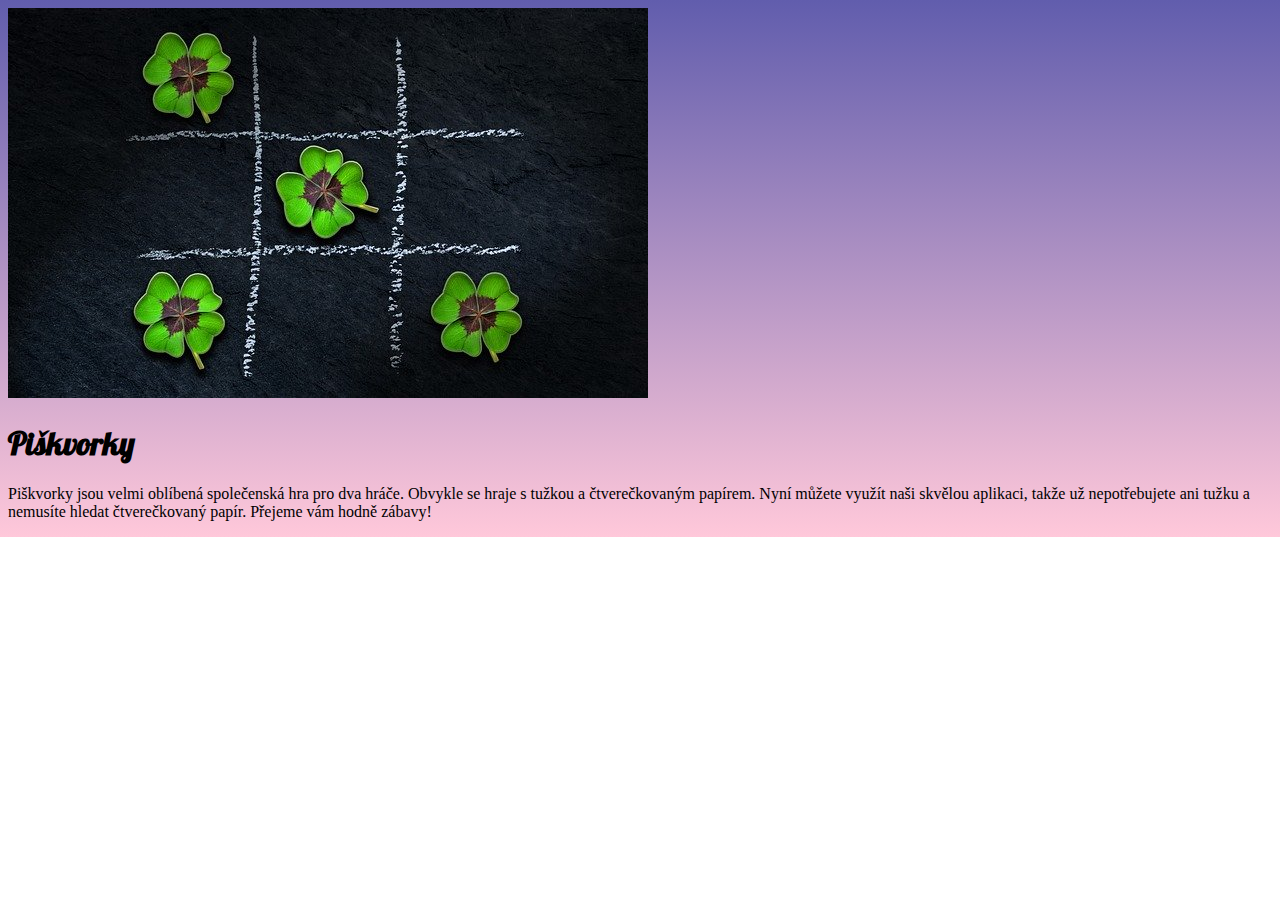
==== index.html @ e6359cf5 "Barva pozadi a obrazek" ====
<!DOCTYPE html>
<html lang="en">
  <head>
    <meta charset="UTF-8" />
    <meta http-equiv="X-UA-Compatible" content="IE=edge" />
    <meta name="viewport" content="width=device-width, initial-scale=1.0" />
    <title>Document</title>
    <link rel="stylesheet" href="style.css" />
    <link rel="preconnect" href="https://fonts.gstatic.com" />
    <link
      href="https://fonts.googleapis.com/css2?family=Lobster&display=swap"
      rel="stylesheet"
    />
  </head>
  <body>
    <img src="uvodni.jpg" />
    <h1>Piškvorky</h1>
    <p>
      Piškvorky jsou velmi oblíbená společenská hra pro dva hráče. Obvykle se
      hraje s tužkou a čtverečkovaným papírem. Nyní můžete využít naši skvělou
      aplikaci, takže už nepotřebujete ani tužku a nemusíte hledat čtverečkovaný
      papír. Přejeme vám hodně zábavy!
    </p>
  </body>
</html>
---- style.css ----
h1 {
  font-size: 32px;
  font-family: 'Lobster', cursive, sans-serif;
}

body {
  box-sizing: border-box;
  width: 100%;
  height: 100%;
  background-image: linear-gradient(#615dad, #ffc8da);
  background-size: cover;
  background-repeat: no-repeat;
}
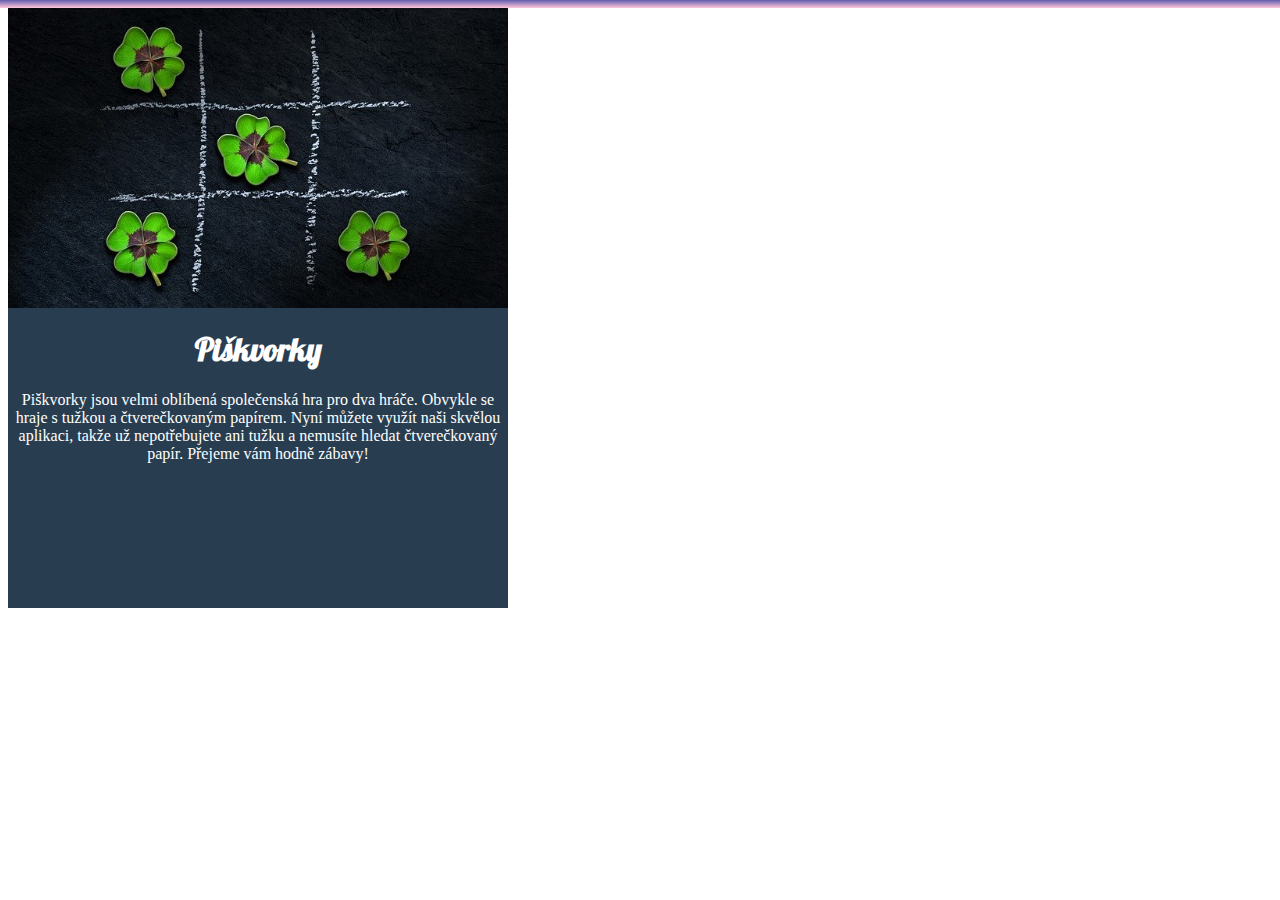
==== commit 2c0b7ca9: "Kontejner stylovani" ====
--- a/index.html
+++ b/index.html
@@ -13,13 +13,17 @@
     />
   </head>
   <body>
-    <img src="uvodni.jpg" />
-    <h1>Piškvorky</h1>
-    <p>
-      Piškvorky jsou velmi oblíbená společenská hra pro dva hráče. Obvykle se
-      hraje s tužkou a čtverečkovaným papírem. Nyní můžete využít naši skvělou
-      aplikaci, takže už nepotřebujete ani tužku a nemusíte hledat čtverečkovaný
-      papír. Přejeme vám hodně zábavy!
-    </p>
+    <div class="container">
+      <img src="uvodni.jpg" class="image" />
+      <section class="main">
+        <h1 class="nazev">Piškvorky</h1>
+        <p>
+          Piškvorky jsou velmi oblíbená společenská hra pro dva hráče. Obvykle
+          se hraje s tužkou a čtverečkovaným papírem. Nyní můžete využít naši
+          skvělou aplikaci, takže už nepotřebujete ani tužku a nemusíte hledat
+          čtverečkovaný papír. Přejeme vám hodně zábavy!
+        </p>
+      </section>
+    </div>
   </body>
 </html>
--- a/style.css
+++ b/style.css
@@ -1,6 +1,7 @@
 h1 {
   font-size: 32px;
   font-family: 'Lobster', cursive, sans-serif;
+  color: #ffffff;
 }
 
 body {
@@ -10,4 +11,34 @@
   background-image: linear-gradient(#615dad, #ffc8da);
   background-size: cover;
   background-repeat: no-repeat;
+  position: relative;
 }
+p {
+  color: #ffffff;
+}
+.container {
+  display: flex;
+  position: absolute;
+  flex-direction: column;
+  justify-content: space-evenly;
+  background-position: center;
+}
+.nazev {
+  display: flex;
+  display: block;
+  text-align: center;
+}
+.image {
+  width: 500px;
+  height: 300px;
+  display: flex;
+  display: inline-block;
+}
+.main {
+  width: 500px;
+  height: 300px;
+  background-color: #283e50;
+  display: flex;
+  display: inline;
+  text-align: center;
+}
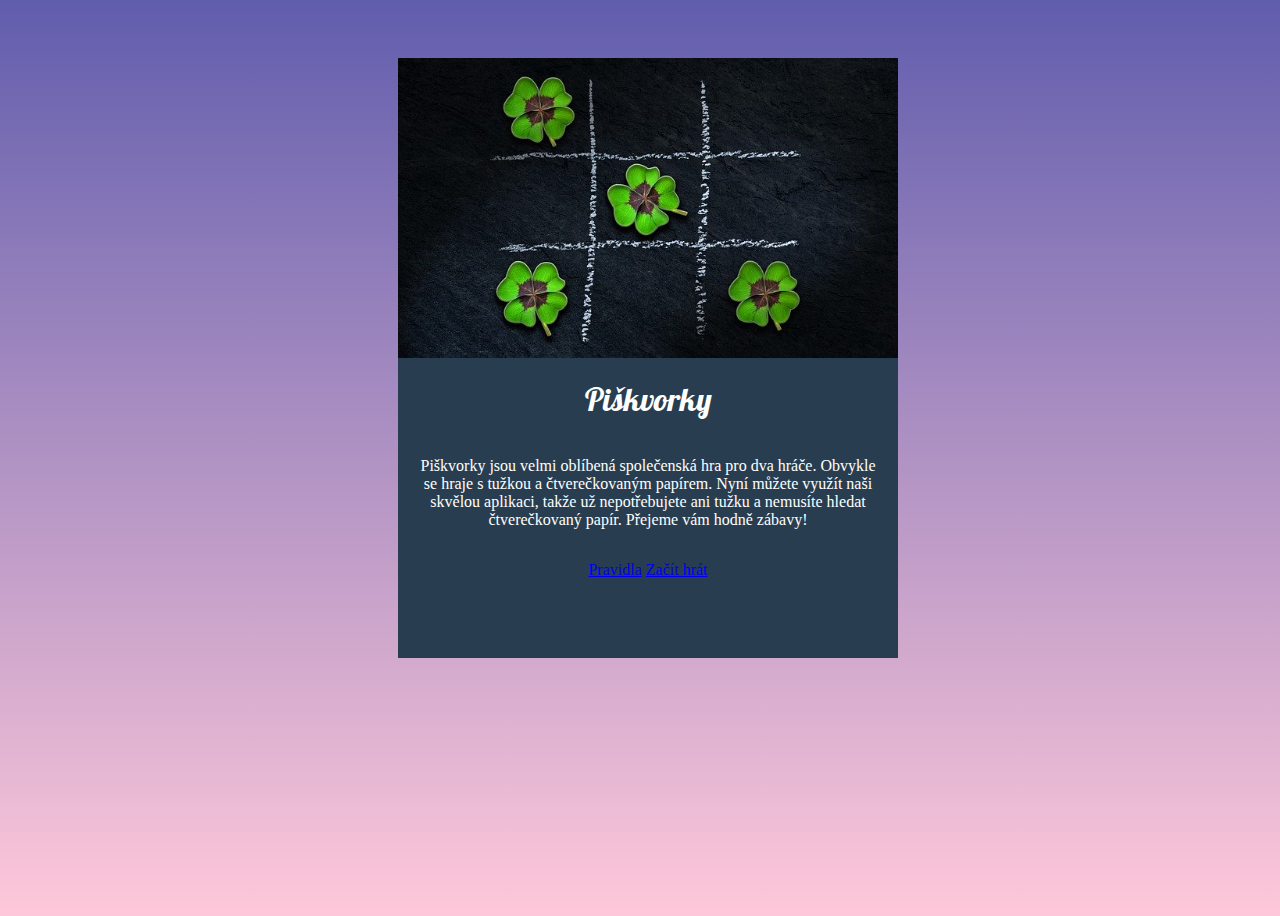
==== commit ce8879bf: "Vse hotove krome tlacitek" ====
--- a/index.html
+++ b/index.html
@@ -23,6 +23,8 @@
           skvělou aplikaci, takže už nepotřebujete ani tužku a nemusíte hledat
           čtverečkovaný papír. Přejeme vám hodně zábavy!
         </p>
+        <a href="index.html" class="pravidla">Pravidla</a>
+        <a href="index.html" class="zacithrat">Začít hrát</a>
       </section>
     </div>
   </body>
--- a/style.css
+++ b/style.css
@@ -1,27 +1,31 @@
 h1 {
-  font-size: 32px;
+  font-size: 2rem;
   font-family: 'Lobster', cursive, sans-serif;
   color: #ffffff;
+  font-weight: 300;
 }
 
 body {
   box-sizing: border-box;
   width: 100%;
-  height: 100%;
+  height: 100vh;
   background-image: linear-gradient(#615dad, #ffc8da);
   background-size: cover;
   background-repeat: no-repeat;
   position: relative;
 }
+
 p {
   color: #ffffff;
+  padding: 1rem;
 }
 .container {
   display: flex;
-  position: absolute;
+  position: inherit;
+  left: calc(50% - 500px / 2);
+  top: calc(50% - 800px / 2);
   flex-direction: column;
-  justify-content: space-evenly;
-  background-position: center;
+  flex: 1 1 auto;
 }
 .nazev {
   display: flex;
@@ -42,3 +46,6 @@
   display: inline;
   text-align: center;
 }
+.pravidla {
+  list-style-type: none;
+}
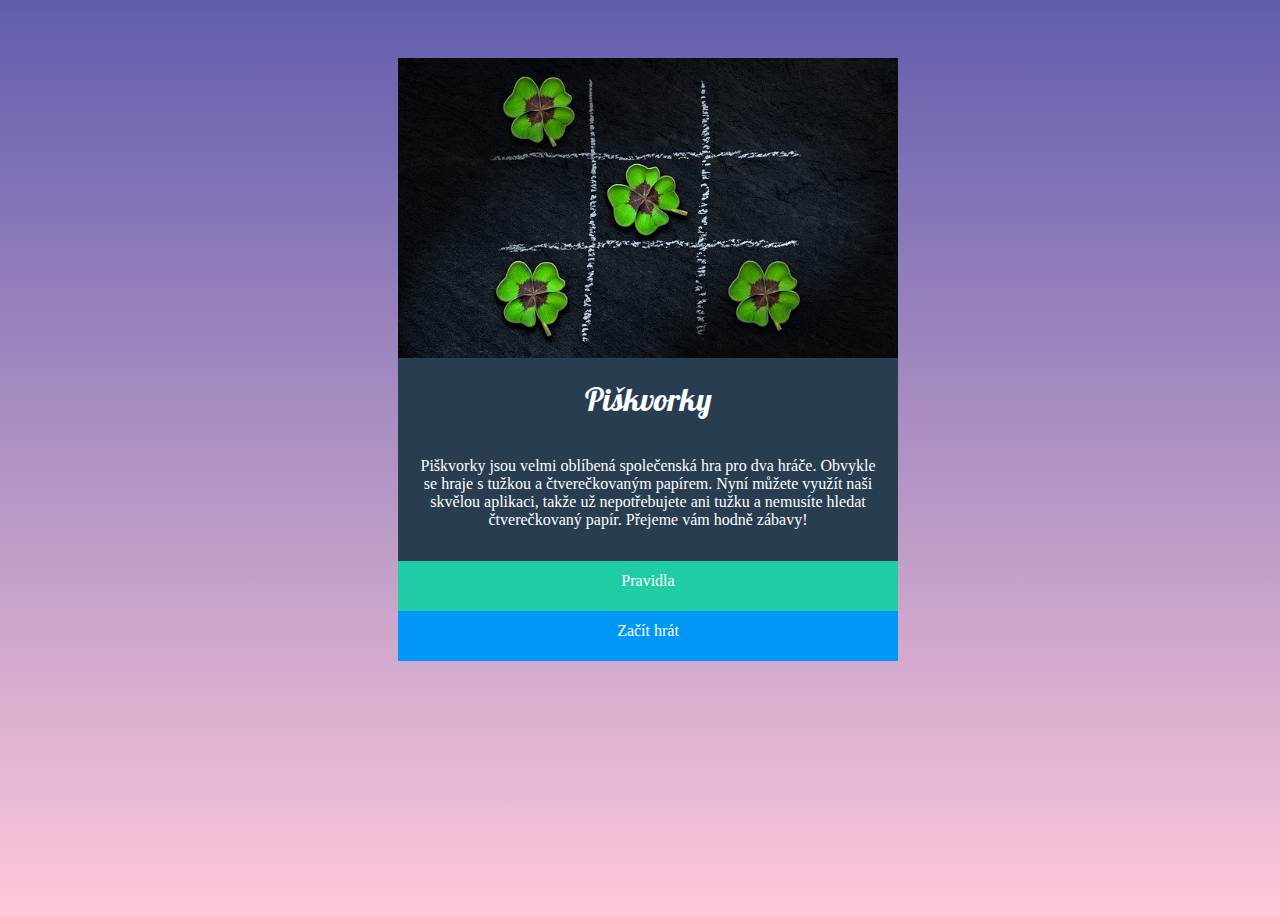
==== commit 04340c32: "Vse nastylovane vcetne tlacitek" ====
--- a/index.html
+++ b/index.html
@@ -23,8 +23,10 @@
           skvělou aplikaci, takže už nepotřebujete ani tužku a nemusíte hledat
           čtverečkovaný papír. Přejeme vám hodně zábavy!
         </p>
-        <a href="index.html" class="pravidla">Pravidla</a>
-        <a href="index.html" class="zacithrat">Začít hrát</a>
+        <div class="tlacitka">
+          <a href="index.html" class="pravidla">Pravidla</a>
+          <a href="index.html" class="zacithrat">Začít hrát</a>
+        </div>
       </section>
     </div>
   </body>
--- a/style.css
+++ b/style.css
@@ -21,7 +21,7 @@
 }
 .container {
   display: flex;
-  position: inherit;
+  position: absolute;
   left: calc(50% - 500px / 2);
   top: calc(50% - 800px / 2);
   flex-direction: column;
@@ -46,6 +46,31 @@
   display: inline;
   text-align: center;
 }
+.tlacitka {
+  display: block;
+}
 .pravidla {
-  list-style-type: none;
+  text-decoration: none;
+  display: block;
+  width: 100%;
+  height: 50px;
+  background-color: #1fcca4;
+  text-align: center;
+  color: #ffffff;
+  line-height: 2.5rem;
 }
+.pravidla:hover {
+  background-color: #1cbb96;
+}
+.zacithrat {
+  text-decoration: none;
+  display: block;
+  width: 100%;
+  height: 50px;
+  background-color: #0197f6;
+  color: #ffffff;
+  line-height: 2.5rem;
+}
+.zacithrat:hover {
+  background-color: #0090e9;
+}
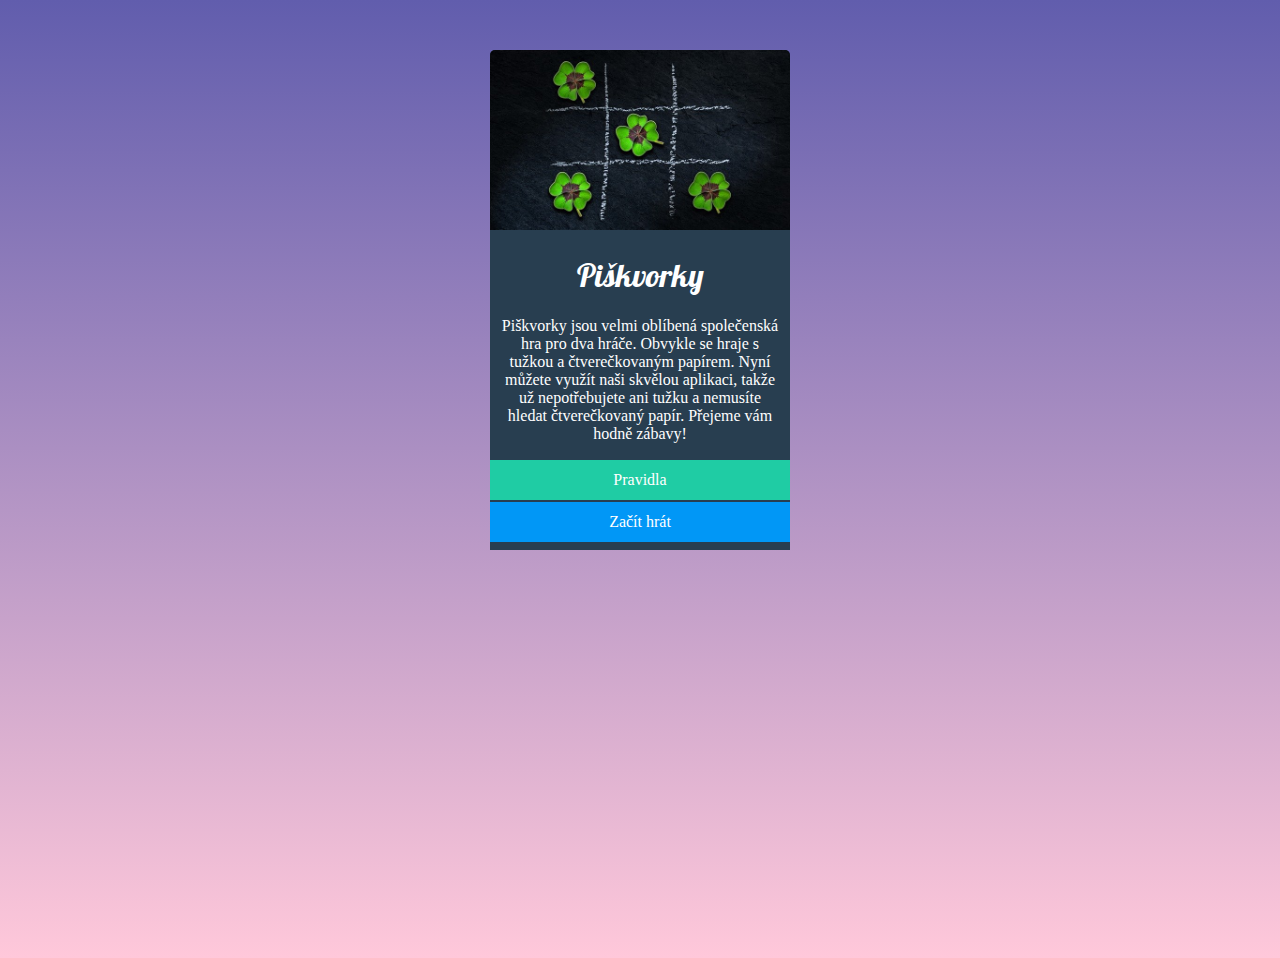
==== commit b1d66891: "snad uz konecna verze" ====
--- a/index.html
+++ b/index.html
@@ -14,16 +14,16 @@
   </head>
   <body>
     <div class="container">
-      <img src="uvodni.jpg" class="image" />
-      <section class="main">
-        <h1 class="nazev">Piškvorky</h1>
+      <img src="uvodni.jpg" class="container__image" alt="piskvorky" />
+      <section class="container__main">
+        <h1>Piškvorky</h1>
         <p>
           Piškvorky jsou velmi oblíbená společenská hra pro dva hráče. Obvykle
           se hraje s tužkou a čtverečkovaným papírem. Nyní můžete využít naši
           skvělou aplikaci, takže už nepotřebujete ani tužku a nemusíte hledat
           čtverečkovaný papír. Přejeme vám hodně zábavy!
         </p>
-        <div class="tlacitka">
+        <div class="container__tlacitka">
           <a href="index.html" class="pravidla">Pravidla</a>
           <a href="index.html" class="zacithrat">Začít hrát</a>
         </div>
--- a/style.css
+++ b/style.css
@@ -1,76 +1,73 @@
-h1 {
-  font-size: 2rem;
-  font-family: 'Lobster', cursive, sans-serif;
-  color: #ffffff;
-  font-weight: 300;
+* {
+  box-sizing: border-box;
 }
 
 body {
-  box-sizing: border-box;
-  width: 100%;
   height: 100vh;
-  background-image: linear-gradient(#615dad, #ffc8da);
-  background-size: cover;
+  color: #ffffff;
+  font-family: serif;
+  background: linear-gradient(#615dad, #ffc8da);
   background-repeat: no-repeat;
   position: relative;
 }
 
-p {
-  color: #ffffff;
-  padding: 1rem;
+.container {
+  width: 300px;
+  height: 500px;
+  margin: 50px auto;
+  background-color: #283e50;
+  border-radius: 5px 5px 0 0;
 }
-.container {
-  display: flex;
-  position: absolute;
-  left: calc(50% - 500px / 2);
-  top: calc(50% - 800px / 2);
-  flex-direction: column;
-  flex: 1 1 auto;
+
+.container__image {
+  width: 300px;
+  height: 180px;
+  border-radius: 5px 5px 0 0;
 }
-.nazev {
-  display: flex;
-  display: block;
+
+h1 {
+  font-size: 2rem;
+  font-family: 'Lobster', cursive;
+  font-weight: 300;
   text-align: center;
 }
-.image {
-  width: 500px;
-  height: 300px;
+p {
+  text-align: center;
+  padding-left: 0.5rem;
+  padding-right: 0.5rem;
+}
+
+.container__tlacitka {
   display: flex;
-  display: inline-block;
-}
-.main {
-  width: 500px;
-  height: 300px;
-  background-color: #283e50;
-  display: flex;
-  display: inline;
-  text-align: center;
-}
-.tlacitka {
-  display: block;
+  flex-direction: column;
 }
 .pravidla {
+  display: block;
+  background-color: #1fcca4;
+  height: 40px;
   text-decoration: none;
-  display: block;
-  width: 100%;
-  height: 50px;
-  background-color: #1fcca4;
+  color: #ffffff;
   text-align: center;
-  color: #ffffff;
   line-height: 2.5rem;
+  margin: 0.1rem 0;
 }
 .pravidla:hover {
   background-color: #1cbb96;
 }
+.pravidla:focus {
+  outline: 2px dotted violet;
+}
 .zacithrat {
+  background-color: #0197f6;
+  height: 40px;
   text-decoration: none;
-  display: block;
-  width: 100%;
-  height: 50px;
-  background-color: #0197f6;
   color: #ffffff;
+  text-align: center;
   line-height: 2.5rem;
 }
 .zacithrat:hover {
   background-color: #0090e9;
 }
+.zacithrat:focus {
+  outline: 2px dotted violet;
+}
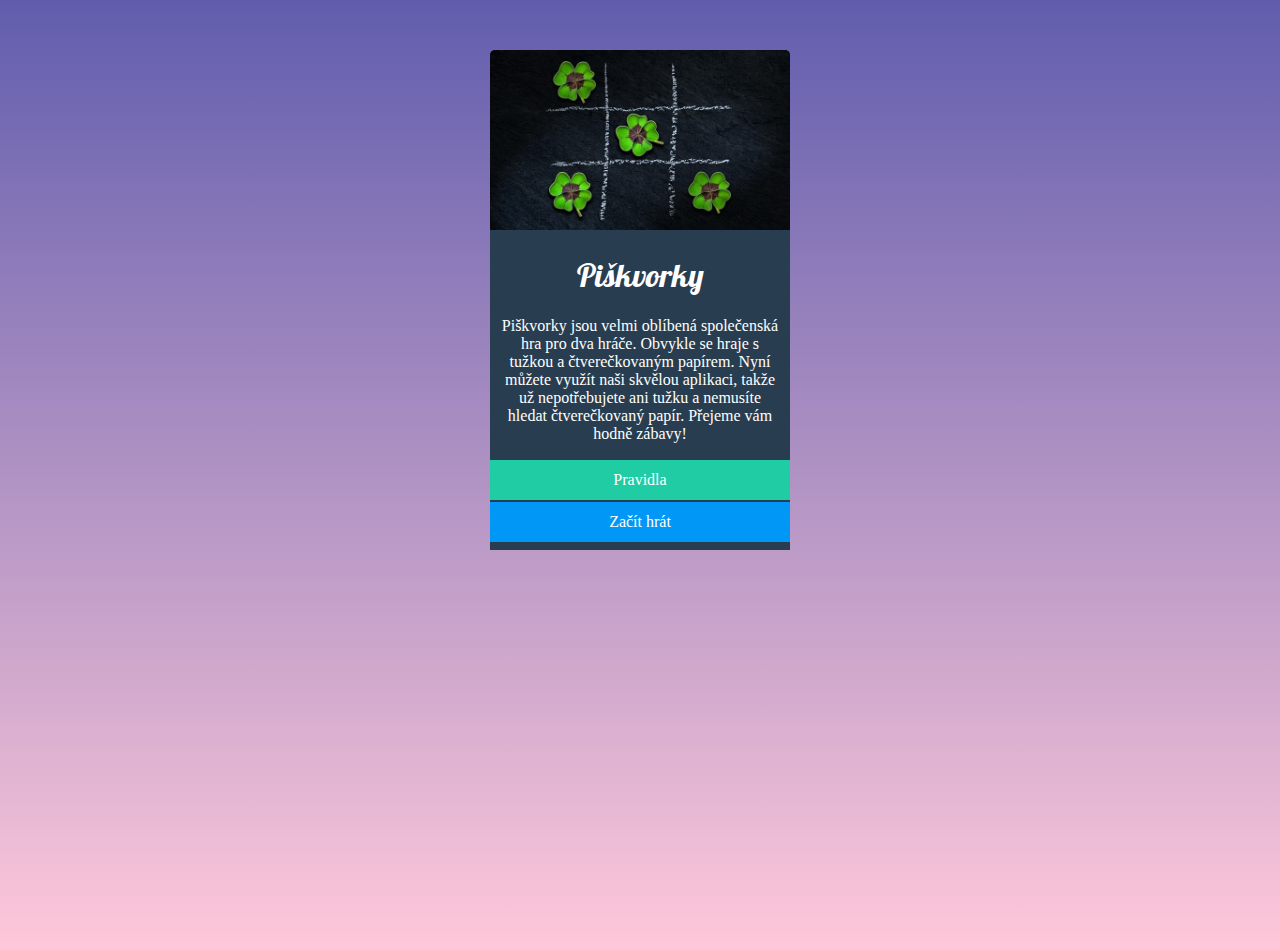
==== commit f1450b2c: "pridani pravidla.html" ====
--- a/index.html
+++ b/index.html
@@ -24,7 +24,7 @@
           čtverečkovaný papír. Přejeme vám hodně zábavy!
         </p>
         <div class="container__tlacitka">
-          <a href="index.html" class="pravidla">Pravidla</a>
+          <a href="pravidla.html" class="pravidla">Pravidla</a>
           <a href="index.html" class="zacithrat">Začít hrát</a>
         </div>
       </section>
--- a/style.css
+++ b/style.css
@@ -8,7 +8,8 @@
   font-family: serif;
   background: linear-gradient(#615dad, #ffc8da);
   background-repeat: no-repeat;
-  position: relative;
+  margin: 0;
+  padding: 0;
 }
 
 .container {
@@ -55,7 +56,7 @@
   background-color: #1cbb96;
 }
 .pravidla:focus {
-  outline: 2px dotted violet;
+  outline: 2px dotted white;
 }
 .zacithrat {
   background-color: #0197f6;
@@ -69,5 +70,5 @@
   background-color: #0090e9;
 }
 .zacithrat:focus {
-  outline: 2px dotted violet;
+  outline: 2px dotted white;
 }
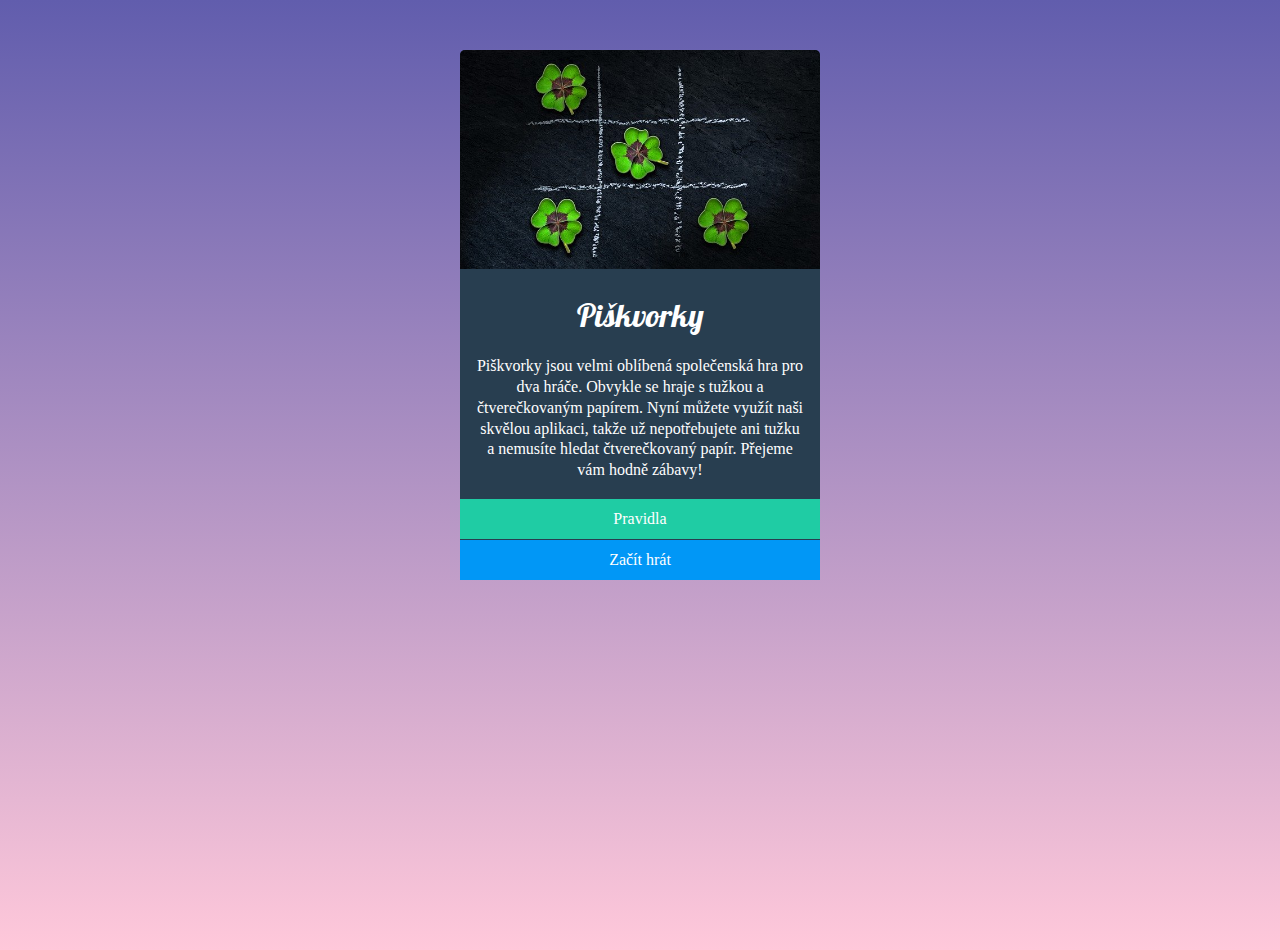
==== commit 235fae49: "je treba doresit instrukce" ====
--- a/index.html
+++ b/index.html
@@ -23,9 +23,9 @@
           skvělou aplikaci, takže už nepotřebujete ani tužku a nemusíte hledat
           čtverečkovaný papír. Přejeme vám hodně zábavy!
         </p>
-        <div class="container__tlacitka">
-          <a href="pravidla.html" class="pravidla">Pravidla</a>
-          <a href="index.html" class="zacithrat">Začít hrát</a>
+        <div class="btns">
+          <a href="pravidla.html" class="btns btns--pravidla">Pravidla</a>
+          <a href="index.html" class="btns btns--zacithrat">Začít hrát</a>
         </div>
       </section>
     </div>
--- a/style.css
+++ b/style.css
@@ -3,7 +3,7 @@
 }
 
 body {
-  height: 100vh;
+  min-height: 100vh;
   color: #ffffff;
   font-family: serif;
   background: linear-gradient(#615dad, #ffc8da);
@@ -13,16 +13,20 @@
 }
 
 .container {
-  width: 300px;
-  height: 500px;
+  width: 360px;
   margin: 50px auto;
   background-color: #283e50;
   border-radius: 5px 5px 0 0;
 }
 
+@media (min-width: 360px) {
+  .container {
+    width: 360px;
+  }
+}
+
 .container__image {
-  width: 300px;
-  height: 180px;
+  width: 100%;
   border-radius: 5px 5px 0 0;
 }
 
@@ -32,17 +36,19 @@
   font-weight: 300;
   text-align: center;
 }
+
 p {
   text-align: center;
-  padding-left: 0.5rem;
-  padding-right: 0.5rem;
+  padding-left: 1rem;
+  padding-right: 1rem;
+  line-height: 1.3;
 }
 
-.container__tlacitka {
+.btns {
   display: flex;
   flex-direction: column;
 }
-.pravidla {
+.btns--pravidla {
   display: block;
   background-color: #1fcca4;
   height: 40px;
@@ -52,13 +58,13 @@
   line-height: 2.5rem;
   margin: 0.1rem 0;
 }
-.pravidla:hover {
+.btns--pravidla:hover {
   background-color: #1cbb96;
 }
-.pravidla:focus {
+.btns--pravidla:focus {
   outline: 2px dotted white;
 }
-.zacithrat {
+.btns--zacithrat {
   background-color: #0197f6;
   height: 40px;
   text-decoration: none;
@@ -66,9 +72,98 @@
   text-align: center;
   line-height: 2.5rem;
 }
-.zacithrat:hover {
+.btns--zacithrat:hover {
   background-color: #0090e9;
 }
-.zacithrat:focus {
+.btns--zacithrat:focus {
   outline: 2px dotted white;
 }
+
+.btns--uvodstr {
+  display: block;
+  background-color: #1fcca4;
+  height: 40px;
+  text-decoration: none;
+  color: #ffffff;
+  text-align: center;
+  line-height: 2.5rem;
+  margin: 0.1rem 0;
+  width: 100%;
+}
+
+.btns--uvodstr:hover {
+  background-color: #1cbb96;
+}
+.btns--uvodstr:focus {
+  outline: 2px dotted white;
+}
+
+/*stranka pravidla*/
+
+.container__pravidla {
+  min-width: 360px;
+  max-width: 50%;
+  height: auto;
+  margin: auto;
+  background-color: #283e50;
+  border-radius: 5px 5px 0 0;
+  padding-left: 2rem;
+  padding-right: 2rem;
+  font-size: 1.1rem;
+  display: flex;
+  flex-direction: column;
+}
+
+.heading__pravidla {
+  padding-top: 40px;
+}
+li {
+  padding: 0.5rem;
+}
+
+.circle,
+.cross {
+  filter: invert(100%);
+  width: 1em;
+  height: 1em;
+}
+
+.instructions {
+  display: block;
+  width: 100%;
+  flex-wrap: wrap;
+}
+.photo {
+  display: block;
+  width: 100%;
+}
+figure {
+  border: 5px solid red;
+  display: block;
+  width: 100%;
+  margin: auto;
+  padding: 15px;
+  align-items: center;
+
+figcaption {
+  background-color: #283e50;
+  text-align: center;
+  max-width: 100%;
+  padding-top: 10px;
+  padding-bottom: 25px;
+}
+
+@media (min-width: 760px) {
+  .container__pravidla {
+    width: 760px;
+    display: flex;
+  }
+} 
+  }
+  .instructions {
+    flex-direction: row;
+    flex-wrap: wrap;
+    width: 50%;
+  }
+}
+
